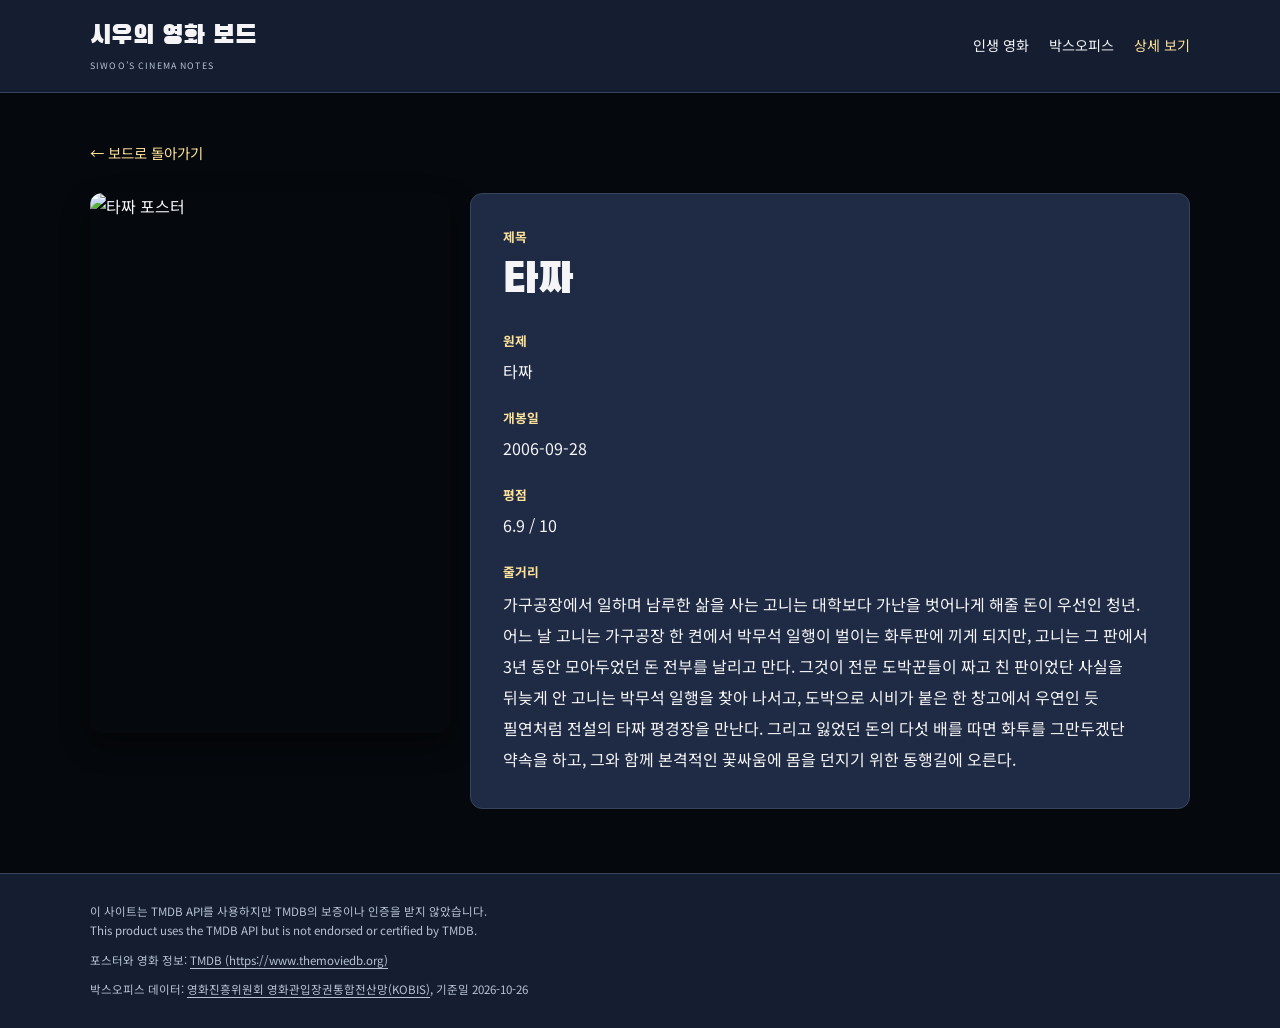
==== detail.html @ f1ebf0f3 "d" ====
<!DOCTYPE html>
<html lang="ko">
<head>
  <meta charset="UTF-8">
  <meta name="viewport" content="width=device-width, initial-scale=1.0">
  <title>타짜</title>

  <link rel="preconnect" href="https://fonts.googleapis.com">
  <link rel="preconnect" href="https://fonts.gstatic.com" crossorigin>
  <link href="https://fonts.googleapis.com/css2?family=Black+Han+Sans&amp;family=Noto+Sans+KR:wght@400;500;700&amp;display=swap" rel="stylesheet">
  <link rel="stylesheet" href="style.css">
</head>

<body class="detail-page">
  <!-- 헤더 -->
  <header class="top">
    <div class="header-inner">
      <h1>
        <a href="index.html">
          시우의 영화 보드
          <span class="brand-sub">SIWOO’S CINEMA NOTES</span>
        </a>
      </h1>

      <nav aria-label="주 메뉴">
        <ul>
          <li><a href="index.html#mine">인생 영화</a></li>
          <li><a href="index.html#boxoffice">박스오피스</a></li>
          <li><a href="detail.html" aria-current="page">상세 보기</a></li>
        </ul>
      </nav>
    </div>
  </header>

  <main id="main-content">
    <p class="back-link">
      <a href="index.html">← 보드로 돌아가기</a>
    </p>

    <article class="detail" aria-label="타짜 상세 정보">
      <img
        src="https://image.tmdb.org/t/p/w500/o1a5FULQTObsNbcgjapJtunpFzV.jpg"
        alt="타짜 포스터"
        width="500"
        height="750"
      >

      <dl>
        <dt>제목</dt>
        <dd class="movie-title">타짜</dd>

        <dt>원제</dt>
        <dd>타짜</dd>

        <dt>개봉일</dt>
        <dd>
          <time datetime="2006-09-28">2006-09-28</time>
        </dd>

        <dt>평점</dt>
        <dd>6.9 / 10</dd>

        <dt>줄거리</dt>
        <dd class="overview">가구공장에서 일하며 남루한 삶을 사는 고니는 대학보다 가난을 벗어나게 해줄 돈이 우선인 청년. 어느 날 고니는 가구공장 한 켠에서 박무석 일행이 벌이는 화투판에 끼게 되지만, 고니는 그 판에서 3년 동안 모아두었던 돈 전부를 날리고 만다. 그것이 전문 도박꾼들이 짜고 친 판이었단 사실을 뒤늦게 안 고니는 박무석 일행을 찾아 나서고, 도박으로 시비가 붙은 한 창고에서 우연인 듯 필연처럼 전설의 타짜 평경장을 만난다. 그리고 잃었던 돈의 다섯 배를 따면 화투를 그만두겠단 약속을 하고, 그와 함께 본격적인 꽃싸움에 몸을 던지기 위한 동행길에 오른다.</dd>
      </dl>
    </article>
  </main>

  <!-- 출처 -->
  <footer>
    <div class="footer-inner">
      <p>
        이 사이트는 TMDB API를 사용하지만 TMDB의 보증이나 인증을 받지 않았습니다.<br>
        <span lang="en">This product uses the TMDB API but is not endorsed or certified by TMDB.</span>
      </p>
      <p>
        포스터와 영화 정보:
        <a href="https://www.themoviedb.org/">TMDB (https://www.themoviedb.org)</a>
      </p>
      <p>
        박스오피스 데이터:
        <a href="https://www.kobis.or.kr/">영화진흥위원회 영화관입장권통합전산망(KOBIS)</a>,
        기준일 2026-10-26
      </p>
    </div>
  </footer>
</body>
</html>
---- style.css ----
/* 01. 공통 변수 */
:root {
  --bg: #141e30;
  --surface: #1f2b44;
  --text: #f5f5f7;
  --accent: #4da3ff;
  --warn: #ff5a5f;
  --muted: #b7c2d5;
  --line: #36435a;
  --gold: #ffe29a;
  --hover-glow: #ffd65c66;

  --font-title: "Black Han Sans", sans-serif;
  --font-body: "Noto Sans KR", sans-serif;

  --gap: 20px;
}

/* 02. 기본 설정과 공통 너비 */
* {
  box-sizing: border-box;
}

body {
  margin: 0;
  background: var(--bg);
  color: var(--text);
  font-family: var(--font-body);
  line-height: 1.7;
  overflow-wrap: anywhere;
}

a {
  color: inherit;
  text-decoration: none;
}

a:focus-visible {
  outline: 3px solid var(--gold);
  outline-offset: 5px;
}

img {
  display: block;
  max-width: 100%;
}

h1,
h2,
h3,
p {
  margin: 0;
}

h1,
h2,
.movie-title {
  font-family: var(--font-title);
  font-weight: 400;
  line-height: 1.3;
}

.header-inner,
.hero-inner,
main,
.footer-inner {
  width: calc(100% - 32px);
  max-width: 1100px;
  margin-inline: auto;
}

.eyebrow {
  color: var(--gold);
  font-size: 0.72rem;
  font-weight: 700;
  letter-spacing: 0.16em;
  margin-bottom: 12px;
}

/* 03. 헤더 */
.top {
  background: var(--bg);
  border-bottom: 1px solid var(--line);
}

.header-inner {
  display: flex;
  justify-content: space-between;
  align-items: center;
  gap: 12px;
  padding-block: 20px;
}

h1 {
  font-size: 1.35rem;
}

.brand-sub {
  display: block;
  margin-top: 7px;
  color: var(--muted);
  font-family: var(--font-body);
  font-size: 0.55rem;
  letter-spacing: 0.13em;
}

nav ul {
  display: flex;
  flex-direction: column;
  align-items: flex-end;
  gap: 4px;
  list-style: none;
  margin: 0;
  padding: 0;
}

nav a {
  display: inline-block;
  padding: 3px 0;
  font-size: 0.8rem;
}

nav a:hover,
nav a[aria-current="page"] {
  color: var(--gold);
}

/* 04. 히어로 배경과 오버레이 */
.hero {
  display: flex;
  align-items: center;
  min-height: 400px;
  padding-block: 48px;
  background-image:
    linear-gradient(
      90deg,
      rgba(0, 0, 0, 0.82),
      rgba(0, 0, 0, 0.38)
    ),
    url("https://image.tmdb.org/t/p/w1280/1AzcUrslZJYlLd1jvLy6mswihU1.jpg");
  background-size: cover;
  background-position: center;
}

.hero h2 {
  font-size: 2.4rem;
  letter-spacing: -0.04em;
  margin-bottom: 18px;
}

.hero p:not(.eyebrow) {
  max-width: 34rem;
  font-size: 0.9rem;
}

.button {
  display: inline-block;
  margin-top: 28px;
  padding: 11px 17px;
  color: var(--bg);
  background: var(--gold);
  border-radius: 6px;
  font-weight: 700;
  font-size: 0.85rem;
}

/* 05. 보드와 영화 카드 */
main {
  padding-block: 48px 64px;
}

main > section + section {
  margin-top: 64px;
  padding-top: 48px;
  border-top: 1px solid var(--line);
}

main section {
  scroll-margin-top: 24px;
}

main h2 {
  font-size: 1.9rem;
  margin-bottom: 10px;
}

.section-intro,
.basis {
  color: var(--muted);
  font-size: 0.9rem;
  margin-bottom: 28px;
}

.board {
  display: grid;
  grid-template-columns: 1fr;
  gap: var(--gap);
}

.card {
  position: relative;
  min-width: 0;
  background: var(--surface);
  border: 1px solid var(--line);
  border-radius: 12px;
  overflow: hidden;
  transition:
    transform 0.3s,
    box-shadow 0.3s;
}

.card:hover,
.card:focus-within {
  transform: translateY(-8px);
  box-shadow: 0 12px 30px var(--hover-glow);
}

.poster {
  width: 100%;
  height: auto;
  aspect-ratio: 2 / 3;
  object-fit: cover;
  background: var(--surface);
}

.info {
  padding: 18px;
}

.info h3 {
  font-size: 1.04rem;
  line-height: 1.5;
  margin-bottom: 8px;
  word-break: keep-all;
}

.year {
  color: var(--muted);
  font-size: 0.82rem;
}

.audience {
  font-size: 0.86rem;
  margin-top: 6px;
  font-variant-numeric: tabular-nums;
}

.detail-link {
  display: inline-block;
  margin-top: 14px;
  color: var(--gold);
  font-size: 0.82rem;
}

.data-note {
  color: var(--muted);
  font-size: 0.75rem;
  margin-top: 8px;
}

/* 06. 순위 배지와 평점 배지 */
.rank,
.badge {
  position: absolute;
  top: 12px;
  display: inline-flex;
  align-items: center;
  justify-content: center;
  min-height: 34px;
  font-weight: 700;
  box-shadow: 0 3px 10px rgba(0, 0, 0, 0.3);
}

.rank {
  left: 12px;
  width: 34px;
  border-radius: 8px;
  background: var(--gold);
  color: var(--bg);
}

.badge {
  right: 12px;
  padding: 4px 10px;
  border-radius: 20px;
  background: var(--bg);
  color: var(--gold);
  font-size: 0.8rem;
}

/* 순위 변동 */
.change {
  margin-top: 9px;
  color: var(--muted);
  font-size: 0.8rem;
  font-weight: 700;
}

.change.up,
.change.new {
  color: var(--warn);
}

.change.down {
  color: var(--accent);
}

.change.up::before {
  content: "▲";
  margin-right: 4px;
}

.change.down::before {
  content: "▼";
  margin-right: 4px;
}

.change.new::before {
  content: "NEW";
}

/* 포스터가 없는 영화의 대체 표지 */
.card.no-poster .poster-fallback {
  aspect-ratio: 2 / 3;
  display: flex;
  align-items: center;
  justify-content: center;
  font-size: 5rem;
  font-family: var(--font-title);
  background: linear-gradient(
    135deg,
    var(--accent),
    var(--surface)
  );
}

/* 07. 상세 페이지 */
.detail-page {
  min-height: 100vh;
  background-image:
    linear-gradient(
      rgba(0, 0, 0, 0.75),
      rgba(0, 0, 0, 0.75)
    ),
    url("https://image.tmdb.org/t/p/w1280/1AzcUrslZJYlLd1jvLy6mswihU1.jpg");
  background-size: cover;
  background-position: center;
}

.back-link {
  margin-bottom: 28px;
  color: var(--gold);
  font-size: 0.9rem;
}

.detail {
  display: grid;
  grid-template-columns: 1fr;
  gap: var(--gap);
  align-items: start;
}

.detail img {
  width: 100%;
  height: auto;
  border-radius: 12px;
  box-shadow: 0 12px 28px rgba(0, 0, 0, 0.35);
}

.detail dl {
  min-width: 0;
  margin: 0;
  padding: 24px;
  background: var(--surface);
  border: 1px solid var(--line);
  border-radius: 12px;
}

.detail dt {
  color: var(--gold);
  font-size: 0.8rem;
  font-weight: 700;
  margin-bottom: 6px;
}

.detail dd {
  margin: 0 0 22px;
}

.detail dd:last-child {
  margin-bottom: 0;
}

.movie-title {
  font-size: 2.6rem;
}

.overview {
  line-height: 1.95;
  word-break: keep-all;
}

/* 08. 공통 푸터 */
footer {
  background: var(--bg);
  border-top: 1px solid var(--line);
}

.footer-inner {
  padding-block: 28px;
  color: var(--muted);
  font-size: 0.72rem;
}

footer p + p {
  margin-top: 10px;
}

footer a {
  text-decoration: underline;
  text-underline-offset: 3px;
}

/* 09. 반응형: 600px 이상 */
@media (min-width: 600px) {
  nav ul {
    flex-direction: row;
    gap: 20px;
  }

  h1 {
    font-size: 1.6rem;
  }

  nav a {
    font-size: 0.88rem;
  }

  .board {
    grid-template-columns: repeat(2, minmax(0, 1fr));
  }

  .hero h2 {
    font-size: 3.5rem;
  }

  .detail {
    grid-template-columns: 1fr 2fr;
  }
}

/* 10. 반응형: 1024px 이상 */
@media (min-width: 1024px) {
  .board {
    grid-template-columns: repeat(4, minmax(0, 1fr));
  }

  .hero {
    min-height: 60vh;
  }

  .hero h2 {
    font-size: 4rem;
  }

  .detail dl {
    padding: 32px;
  }
}
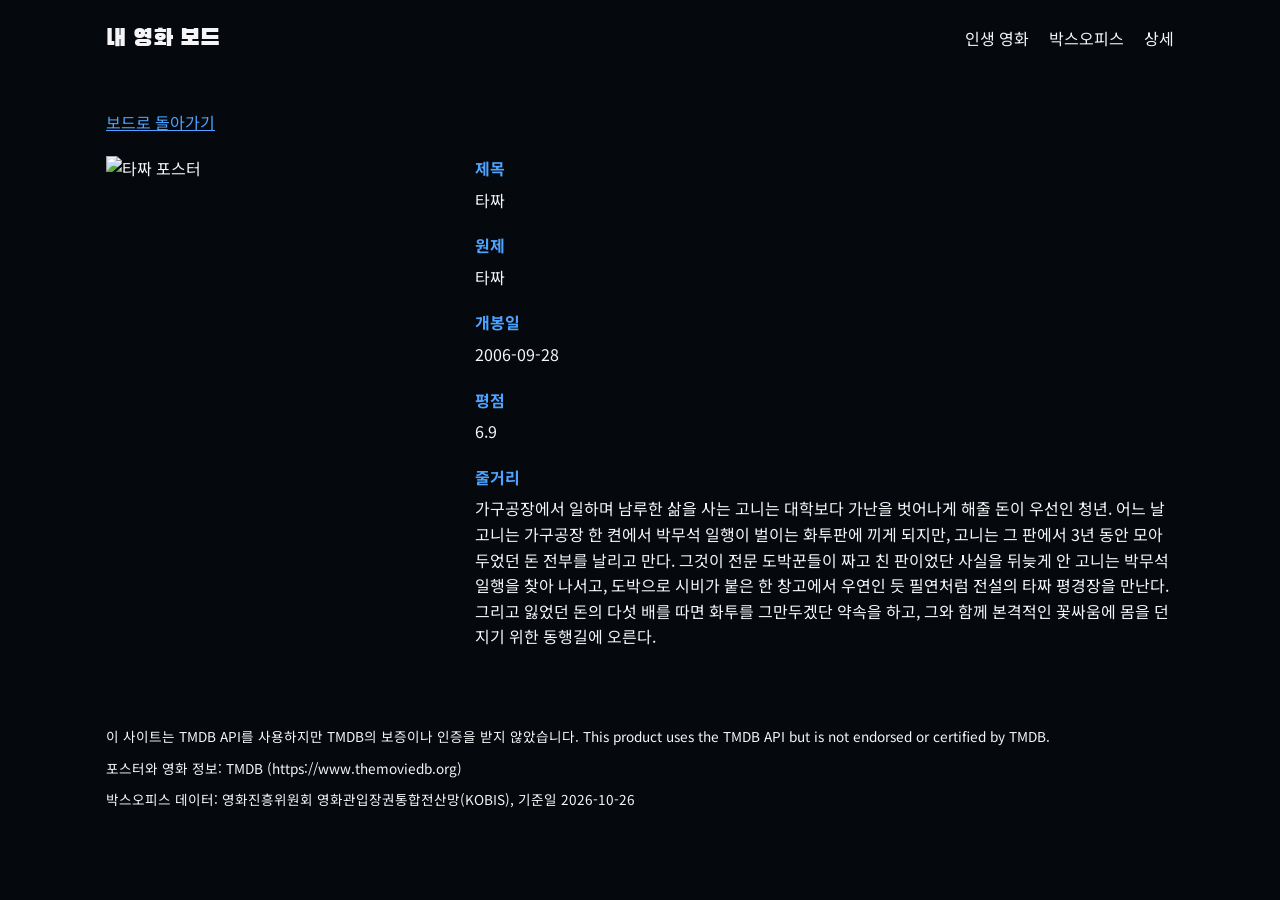
==== commit cde88143: "error 수정" ====
--- a/detail.html
+++ b/detail.html
@@ -7,82 +7,65 @@
 
   <link rel="preconnect" href="https://fonts.googleapis.com">
   <link rel="preconnect" href="https://fonts.gstatic.com" crossorigin>
-  <link href="https://fonts.googleapis.com/css2?family=Black+Han+Sans&amp;family=Noto+Sans+KR:wght@400;500;700&amp;display=swap" rel="stylesheet">
+  <link href="https://fonts.googleapis.com/css2?family=Black+Han+Sans&amp;family=Noto+Sans+KR:wght@400;700&amp;display=swap" rel="stylesheet">
+
   <link rel="stylesheet" href="style.css">
 </head>
 
 <body class="detail-page">
-  <!-- 헤더 -->
+  <!-- 헤더와 내비게이션 -->
   <header class="top">
-    <div class="header-inner">
-      <h1>
-        <a href="index.html">
-          시우의 영화 보드
-          <span class="brand-sub">SIWOO’S CINEMA NOTES</span>
-        </a>
-      </h1>
+    <h1>내 영화 보드</h1>
 
-      <nav aria-label="주 메뉴">
-        <ul>
-          <li><a href="index.html#mine">인생 영화</a></li>
-          <li><a href="index.html#boxoffice">박스오피스</a></li>
-          <li><a href="detail.html" aria-current="page">상세 보기</a></li>
-        </ul>
-      </nav>
-    </div>
+    <nav>
+      <ul>
+        <li><a href="index.html#mine">인생 영화</a></li>
+        <li><a href="index.html#boxoffice">박스오피스</a></li>
+        <li><a href="detail.html">상세</a></li>
+      </ul>
+    </nav>
   </header>
 
-  <main id="main-content">
-    <p class="back-link">
-      <a href="index.html">← 보드로 돌아가기</a>
-    </p>
+  <main>
+    <p><a href="index.html">보드로 돌아가기</a></p>
 
-    <article class="detail" aria-label="타짜 상세 정보">
+    <!-- 영화 상세 정보 -->
+    <article class="detail">
       <img
         src="https://image.tmdb.org/t/p/w500/o1a5FULQTObsNbcgjapJtunpFzV.jpg"
         alt="타짜 포스터"
-        width="500"
-        height="750"
       >
 
       <dl>
         <dt>제목</dt>
-        <dd class="movie-title">타짜</dd>
+        <dd>타짜</dd>
 
         <dt>원제</dt>
         <dd>타짜</dd>
 
         <dt>개봉일</dt>
-        <dd>
-          <time datetime="2006-09-28">2006-09-28</time>
-        </dd>
+        <dd>2006-09-28</dd>
 
         <dt>평점</dt>
-        <dd>6.9 / 10</dd>
+        <dd>6.9</dd>
 
         <dt>줄거리</dt>
-        <dd class="overview">가구공장에서 일하며 남루한 삶을 사는 고니는 대학보다 가난을 벗어나게 해줄 돈이 우선인 청년. 어느 날 고니는 가구공장 한 켠에서 박무석 일행이 벌이는 화투판에 끼게 되지만, 고니는 그 판에서 3년 동안 모아두었던 돈 전부를 날리고 만다. 그것이 전문 도박꾼들이 짜고 친 판이었단 사실을 뒤늦게 안 고니는 박무석 일행을 찾아 나서고, 도박으로 시비가 붙은 한 창고에서 우연인 듯 필연처럼 전설의 타짜 평경장을 만난다. 그리고 잃었던 돈의 다섯 배를 따면 화투를 그만두겠단 약속을 하고, 그와 함께 본격적인 꽃싸움에 몸을 던지기 위한 동행길에 오른다.</dd>
+        <dd>가구공장에서 일하며 남루한 삶을 사는 고니는 대학보다 가난을 벗어나게 해줄 돈이 우선인 청년. 어느 날 고니는 가구공장 한 켠에서 박무석 일행이 벌이는 화투판에 끼게 되지만, 고니는 그 판에서 3년 동안 모아두었던 돈 전부를 날리고 만다. 그것이 전문 도박꾼들이 짜고 친 판이었단 사실을 뒤늦게 안 고니는 박무석 일행을 찾아 나서고, 도박으로 시비가 붙은 한 창고에서 우연인 듯 필연처럼 전설의 타짜 평경장을 만난다. 그리고 잃었던 돈의 다섯 배를 따면 화투를 그만두겠단 약속을 하고, 그와 함께 본격적인 꽃싸움에 몸을 던지기 위한 동행길에 오른다.</dd>
       </dl>
     </article>
   </main>
 
   <!-- 출처 -->
   <footer>
-    <div class="footer-inner">
-      <p>
-        이 사이트는 TMDB API를 사용하지만 TMDB의 보증이나 인증을 받지 않았습니다.<br>
-        <span lang="en">This product uses the TMDB API but is not endorsed or certified by TMDB.</span>
-      </p>
-      <p>
-        포스터와 영화 정보:
-        <a href="https://www.themoviedb.org/">TMDB (https://www.themoviedb.org)</a>
-      </p>
-      <p>
-        박스오피스 데이터:
-        <a href="https://www.kobis.or.kr/">영화진흥위원회 영화관입장권통합전산망(KOBIS)</a>,
-        기준일 2026-10-26
-      </p>
-    </div>
+    <p>
+      이 사이트는 TMDB API를 사용하지만 TMDB의 보증이나 인증을 받지 않았습니다.
+      This product uses the TMDB API but is not endorsed or certified by TMDB.
+    </p>
+    <p>포스터와 영화 정보: TMDB (https://www.themoviedb.org)</p>
+    <p>
+      박스오피스 데이터: 영화진흥위원회 영화관입장권통합전산망(KOBIS),
+      기준일 2026-10-26
+    </p>
   </footer>
 </body>
 </html>
--- a/style.css
+++ b/style.css
@@ -1,14 +1,11 @@
-/* 01. 공통 변수 */
+/* 공통 변수 */
 :root {
   --bg: #141e30;
   --surface: #1f2b44;
   --text: #f5f5f7;
   --accent: #4da3ff;
   --warn: #ff5a5f;
-  --muted: #b7c2d5;
-  --line: #36435a;
-  --gold: #ffe29a;
-  --hover-glow: #ffd65c66;
+  --hover-shadow: #ffd70080;
 
   --font-title: "Black Han Sans", sans-serif;
   --font-body: "Noto Sans KR", sans-serif;
@@ -16,7 +13,7 @@
   --gap: 20px;
 }
 
-/* 02. 기본 설정과 공통 너비 */
+/* 기본 설정 */
 * {
   box-sizing: border-box;
 }
@@ -26,23 +23,7 @@
   background: var(--bg);
   color: var(--text);
   font-family: var(--font-body);
-  line-height: 1.7;
-  overflow-wrap: anywhere;
-}
-
-a {
-  color: inherit;
-  text-decoration: none;
-}
-
-a:focus-visible {
-  outline: 3px solid var(--gold);
-  outline-offset: 5px;
-}
-
-img {
-  display: block;
-  max-width: 100%;
+  line-height: 1.6;
 }
 
 h1,
@@ -54,88 +35,66 @@
 
 h1,
 h2,
-.movie-title {
+h3 {
   font-family: var(--font-title);
   font-weight: 400;
-  line-height: 1.3;
-}
-
-.header-inner,
-.hero-inner,
-main,
-.footer-inner {
-  width: calc(100% - 32px);
-  max-width: 1100px;
-  margin-inline: auto;
-}
-
-.eyebrow {
-  color: var(--gold);
-  font-size: 0.72rem;
-  font-weight: 700;
-  letter-spacing: 0.16em;
-  margin-bottom: 12px;
-}
-
-/* 03. 헤더 */
+}
+
+a {
+  color: var(--accent);
+}
+
+img {
+  display: block;
+  max-width: 100%;
+}
+
+/* 헤더: 제목 왼쪽, 내비게이션 오른쪽 */
 .top {
-  background: var(--bg);
-  border-bottom: 1px solid var(--line);
-}
-
-.header-inner {
   display: flex;
   justify-content: space-between;
   align-items: center;
-  gap: 12px;
-  padding-block: 20px;
-}
-
-h1 {
-  font-size: 1.35rem;
-}
-
-.brand-sub {
-  display: block;
-  margin-top: 7px;
-  color: var(--muted);
-  font-family: var(--font-body);
-  font-size: 0.55rem;
-  letter-spacing: 0.13em;
+  gap: var(--gap);
+
+  max-width: 1100px;
+  margin: 0 auto;
+  padding: 20px 16px;
+}
+
+.top h1 {
+  font-size: 1.5rem;
 }
 
 nav ul {
   display: flex;
   flex-direction: column;
-  align-items: flex-end;
-  gap: 4px;
-  list-style: none;
+  gap: 8px;
+
   margin: 0;
   padding: 0;
+  list-style: none;
 }
 
 nav a {
-  display: inline-block;
-  padding: 3px 0;
-  font-size: 0.8rem;
-}
-
-nav a:hover,
-nav a[aria-current="page"] {
-  color: var(--gold);
-}
-
-/* 04. 히어로 배경과 오버레이 */
+  color: var(--text);
+  text-decoration: none;
+}
+
+/* 히어로: w1280 배경과 어두운 오버레이 */
 .hero {
   display: flex;
+  flex-direction: column;
+  justify-content: center;
   align-items: center;
-  min-height: 400px;
-  padding-block: 48px;
+
+  min-height: 300px;
+  padding: 32px 16px;
+  text-align: center;
+
   background-image:
     linear-gradient(
-      90deg,
-      rgba(0, 0, 0, 0.82),
-      rgba(0, 0, 0, 0.38)
+      rgba(0, 0, 0, 0.65),
+      rgba(0, 0, 0, 0.65)
     ),
     url("https://image.tmdb.org/t/p/w1280/1AzcUrslZJYlLd1jvLy6mswihU1.jpg");
   background-size: cover;
@@ -143,159 +102,100 @@
 }
 
 .hero h2 {
-  font-size: 2.4rem;
-  letter-spacing: -0.04em;
-  margin-bottom: 18px;
-}
-
-.hero p:not(.eyebrow) {
-  max-width: 34rem;
-  font-size: 0.9rem;
-}
-
-.button {
-  display: inline-block;
-  margin-top: 28px;
-  padding: 11px 17px;
-  color: var(--bg);
-  background: var(--gold);
-  border-radius: 6px;
-  font-weight: 700;
-  font-size: 0.85rem;
-}
-
-/* 05. 보드와 영화 카드 */
+  margin-bottom: 12px;
+  font-size: 2rem;
+}
+
+/* 본문과 두 섹션 */
 main {
-  padding-block: 48px 64px;
-}
-
-main > section + section {
-  margin-top: 64px;
-  padding-top: 48px;
-  border-top: 1px solid var(--line);
-}
-
-main section {
-  scroll-margin-top: 24px;
+  max-width: 1100px;
+  margin: 0 auto;
+  padding: 32px 16px;
+}
+
+main section + section {
+  margin-top: 48px;
 }
 
 main h2 {
-  font-size: 1.9rem;
-  margin-bottom: 10px;
-}
-
-.section-intro,
+  margin-bottom: 20px;
+}
+
 .basis {
-  color: var(--muted);
-  font-size: 0.9rem;
-  margin-bottom: 28px;
-}
-
+  margin-bottom: 20px;
+}
+
+/* 카드 격자: 기본 1열 */
 .board {
   display: grid;
   grid-template-columns: 1fr;
   gap: var(--gap);
 }
 
+/* 영화 카드 */
 .card {
   position: relative;
   min-width: 0;
+  overflow: hidden;
+  border-radius: 12px;
   background: var(--surface);
-  border: 1px solid var(--line);
-  border-radius: 12px;
-  overflow: hidden;
+
   transition:
     transform 0.3s,
     box-shadow 0.3s;
 }
 
-.card:hover,
-.card:focus-within {
+.card:hover {
   transform: translateY(-8px);
-  box-shadow: 0 12px 30px var(--hover-glow);
+  box-shadow: 0 12px 24px var(--hover-shadow);
 }
 
 .poster {
   width: 100%;
-  height: auto;
   aspect-ratio: 2 / 3;
   object-fit: cover;
-  background: var(--surface);
 }
 
 .info {
-  padding: 18px;
+  padding: 16px;
 }
 
 .info h3 {
-  font-size: 1.04rem;
-  line-height: 1.5;
   margin-bottom: 8px;
-  word-break: keep-all;
-}
-
-.year {
-  color: var(--muted);
-  font-size: 0.82rem;
-}
-
-.audience {
-  font-size: 0.86rem;
+  font-size: 1.15rem;
+}
+
+.info p {
   margin-top: 6px;
-  font-variant-numeric: tabular-nums;
-}
-
-.detail-link {
-  display: inline-block;
-  margin-top: 14px;
-  color: var(--gold);
-  font-size: 0.82rem;
-}
-
-.data-note {
-  color: var(--muted);
-  font-size: 0.75rem;
-  margin-top: 8px;
-}
-
-/* 06. 순위 배지와 평점 배지 */
-.rank,
+}
+
+/* 평점 배지: 오른쪽 위 */
 .badge {
   position: absolute;
   top: 12px;
-  display: inline-flex;
-  align-items: center;
-  justify-content: center;
-  min-height: 34px;
-  font-weight: 700;
-  box-shadow: 0 3px 10px rgba(0, 0, 0, 0.3);
-}
-
-.rank {
-  left: 12px;
-  width: 34px;
-  border-radius: 8px;
-  background: var(--gold);
-  color: var(--bg);
-}
-
-.badge {
   right: 12px;
+
   padding: 4px 10px;
   border-radius: 20px;
-  background: var(--bg);
-  color: var(--gold);
-  font-size: 0.8rem;
+  background: var(--accent);
+  color: var(--bg);
+  font-weight: 700;
+}
+
+/* 순위 배지: 왼쪽 위 */
+.rank {
+  position: absolute;
+  top: 12px;
+  left: 12px;
+
+  padding: 4px 10px;
+  border-radius: 6px;
+  background: var(--surface);
+  color: var(--text);
+  font-weight: 700;
 }
 
 /* 순위 변동 */
-.change {
-  margin-top: 9px;
-  color: var(--muted);
-  font-size: 0.8rem;
-  font-weight: 700;
-}
-
 .change.up,
 .change.new {
   color: var(--warn);
@@ -307,24 +207,24 @@
 
 .change.up::before {
   content: "▲";
-  margin-right: 4px;
 }
 
 .change.down::before {
   content: "▼";
-  margin-right: 4px;
 }
 
 .change.new::before {
   content: "NEW";
 }
 
-/* 포스터가 없는 영화의 대체 표지 */
+/* 포스터가 없는 경우의 대체 표지 */
 .card.no-poster .poster-fallback {
   aspect-ratio: 2 / 3;
+
   display: flex;
   align-items: center;
   justify-content: center;
+
   font-size: 5rem;
   font-family: var(--font-title);
   background: linear-gradient(
@@ -334,9 +234,10 @@
   );
 }
 
-/* 07. 상세 페이지 */
+/* 상세 페이지 배경 */
 .detail-page {
   min-height: 100vh;
+
   background-image:
     linear-gradient(
       rgba(0, 0, 0, 0.75),
@@ -347,101 +248,55 @@
   background-position: center;
 }
 
-.back-link {
-  margin-bottom: 28px;
-  color: var(--gold);
-  font-size: 0.9rem;
-}
-
+/* 상세 정보: 기본 1열 */
 .detail {
   display: grid;
   grid-template-columns: 1fr;
   gap: var(--gap);
   align-items: start;
+  margin-top: 20px;
 }
 
 .detail img {
   width: 100%;
-  height: auto;
-  border-radius: 12px;
-  box-shadow: 0 12px 28px rgba(0, 0, 0, 0.35);
 }
 
 .detail dl {
   min-width: 0;
   margin: 0;
-  padding: 24px;
-  background: var(--surface);
-  border: 1px solid var(--line);
-  border-radius: 12px;
 }
 
 .detail dt {
-  color: var(--gold);
-  font-size: 0.8rem;
+  margin-bottom: 6px;
+  color: var(--accent);
   font-weight: 700;
-  margin-bottom: 6px;
 }
 
 .detail dd {
-  margin: 0 0 22px;
-}
-
-.detail dd:last-child {
-  margin-bottom: 0;
-}
-
-.movie-title {
-  font-size: 2.6rem;
-}
-
-.overview {
-  line-height: 1.95;
-  word-break: keep-all;
-}
-
-/* 08. 공통 푸터 */
+  margin: 0 0 20px;
+}
+
+/* 푸터 */
 footer {
-  background: var(--bg);
-  border-top: 1px solid var(--line);
-}
-
-.footer-inner {
-  padding-block: 28px;
-  color: var(--muted);
-  font-size: 0.72rem;
+  max-width: 1100px;
+  margin: 0 auto;
+  padding: 24px 16px;
+  font-size: 0.85rem;
 }
 
 footer p + p {
   margin-top: 10px;
 }
 
-footer a {
-  text-decoration: underline;
-  text-underline-offset: 3px;
-}
-
-/* 09. 반응형: 600px 이상 */
+/* 600px 이상: 내비 가로 배치, 카드 2열, 상세 2단 */
 @media (min-width: 600px) {
   nav ul {
     flex-direction: row;
-    gap: 20px;
-  }
-
-  h1 {
-    font-size: 1.6rem;
-  }
-
-  nav a {
-    font-size: 0.88rem;
+    gap: var(--gap);
   }
 
   .board {
-    grid-template-columns: repeat(2, minmax(0, 1fr));
-  }
-
-  .hero h2 {
-    font-size: 3.5rem;
+    grid-template-columns: repeat(2, 1fr);
   }
 
   .detail {
@@ -449,21 +304,13 @@
   }
 }
 
-/* 10. 반응형: 1024px 이상 */
+/* 1024px 이상: 카드 4열, 히어로 높이 변경 */
 @media (min-width: 1024px) {
   .board {
-    grid-template-columns: repeat(4, minmax(0, 1fr));
+    grid-template-columns: repeat(4, 1fr);
   }
 
   .hero {
     min-height: 60vh;
   }
-
-  .hero h2 {
-    font-size: 4rem;
-  }
-
-  .detail dl {
-    padding: 32px;
-  }
 }
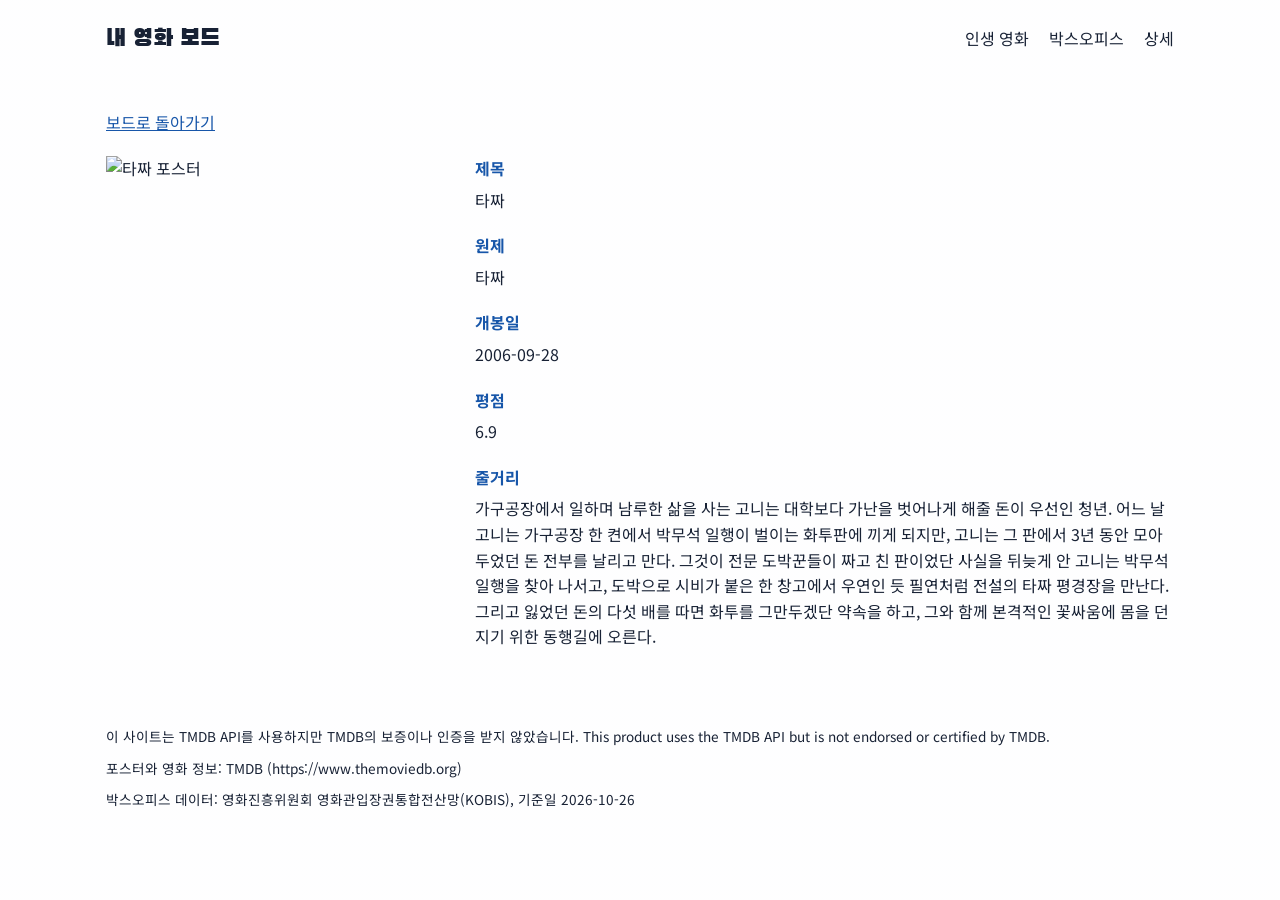
==== commit 771aee4d: "보너스 추가" ====
--- a/detail.html
+++ b/detail.html
@@ -13,7 +13,6 @@
 </head>
 
 <body class="detail-page">
-  <!-- 헤더와 내비게이션 -->
   <header class="top">
     <h1>내 영화 보드</h1>
 
@@ -29,7 +28,6 @@
   <main>
     <p><a href="index.html">보드로 돌아가기</a></p>
 
-    <!-- 영화 상세 정보 -->
     <article class="detail">
       <img
         src="https://image.tmdb.org/t/p/w500/o1a5FULQTObsNbcgjapJtunpFzV.jpg"
@@ -55,7 +53,6 @@
     </article>
   </main>
 
-  <!-- 출처 -->
   <footer>
     <p>
       이 사이트는 TMDB API를 사용하지만 TMDB의 보증이나 인증을 받지 않았습니다.
--- a/style.css
+++ b/style.css
@@ -7,6 +7,9 @@
   --warn: #ff5a5f;
   --hover-shadow: #ffd70080;
 
+  --hero-text: #f5f5f7;
+  --detail-overlay: rgba(0, 0, 0, 0.75);
+
   --font-title: "Black Han Sans", sans-serif;
   --font-body: "Noto Sans KR", sans-serif;
 
@@ -49,7 +52,7 @@
   max-width: 100%;
 }
 
-/* 헤더: 제목 왼쪽, 내비게이션 오른쪽 */
+/* 헤더 */
 .top {
   display: flex;
   justify-content: space-between;
@@ -80,7 +83,7 @@
   text-decoration: none;
 }
 
-/* 히어로: w1280 배경과 어두운 오버레이 */
+/* 히어로 */
 .hero {
   display: flex;
   flex-direction: column;
@@ -89,6 +92,7 @@
 
   min-height: 300px;
   padding: 32px 16px;
+  color: var(--hero-text);
   text-align: center;
 
   background-image:
@@ -125,7 +129,7 @@
   margin-bottom: 20px;
 }
 
-/* 카드 격자: 기본 1열 */
+/* 카드 격자 */
 .board {
   display: grid;
   grid-template-columns: 1fr;
@@ -169,7 +173,7 @@
   margin-top: 6px;
 }
 
-/* 평점 배지: 오른쪽 위 */
+/* 평점 배지 */
 .badge {
   position: absolute;
   top: 12px;
@@ -182,7 +186,7 @@
   font-weight: 700;
 }
 
-/* 순위 배지: 왼쪽 위 */
+/* 순위 배지 */
 .rank {
   position: absolute;
   top: 12px;
@@ -217,7 +221,7 @@
   content: "NEW";
 }
 
-/* 포스터가 없는 경우의 대체 표지 */
+/* 대체 표지 */
 .card.no-poster .poster-fallback {
   aspect-ratio: 2 / 3;
 
@@ -227,6 +231,7 @@
 
   font-size: 5rem;
   font-family: var(--font-title);
+
   background: linear-gradient(
     135deg,
     var(--accent),
@@ -240,15 +245,15 @@
 
   background-image:
     linear-gradient(
-      rgba(0, 0, 0, 0.75),
-      rgba(0, 0, 0, 0.75)
+      var(--detail-overlay),
+      var(--detail-overlay)
     ),
     url("https://image.tmdb.org/t/p/w1280/1AzcUrslZJYlLd1jvLy6mswihU1.jpg");
   background-size: cover;
   background-position: center;
 }
 
-/* 상세 정보: 기본 1열 */
+/* 상세 정보 */
 .detail {
   display: grid;
   grid-template-columns: 1fr;
@@ -288,7 +293,42 @@
   margin-top: 10px;
 }
 
-/* 600px 이상: 내비 가로 배치, 카드 2열, 상세 2단 */
+/* 보너스: 로딩 스켈레톤 */
+.skeleton {
+  display: none;
+  min-height: 360px;
+  border-radius: 12px;
+
+  background: linear-gradient(
+    90deg,
+    var(--surface) 25%,
+    var(--bg) 37%,
+    var(--surface) 63%
+  );
+  background-size: 400% 100%;
+
+  animation: shimmer 1.4s ease-in-out infinite;
+}
+
+body.is-loading .skeleton {
+  display: block;
+}
+
+body.is-loading .card {
+  display: none;
+}
+
+@keyframes shimmer {
+  from {
+    background-position: 100% 50%;
+  }
+
+  to {
+    background-position: 0 50%;
+  }
+}
+
+/* 600px 이상: 카드 2열, 상세 2단 */
 @media (min-width: 600px) {
   nav ul {
     flex-direction: row;
@@ -304,7 +344,7 @@
   }
 }
 
-/* 1024px 이상: 카드 4열, 히어로 높이 변경 */
+/* 1024px 이상: 카드 4열 */
 @media (min-width: 1024px) {
   .board {
     grid-template-columns: repeat(4, 1fr);
@@ -313,4 +353,17 @@
   .hero {
     min-height: 60vh;
   }
+}
+
+/* 보너스: 라이트 모드 */
+@media (prefers-color-scheme: light) {
+  :root {
+    --bg: #f4f6fa;
+    --surface: #e2e8f0;
+    --text: #182235;
+    --accent: #1756a9;
+    --warn: #b42332;
+    --hover-shadow: #c2930066;
+    --detail-overlay: rgba(255, 255, 255, 0.9);
+  }
 }
